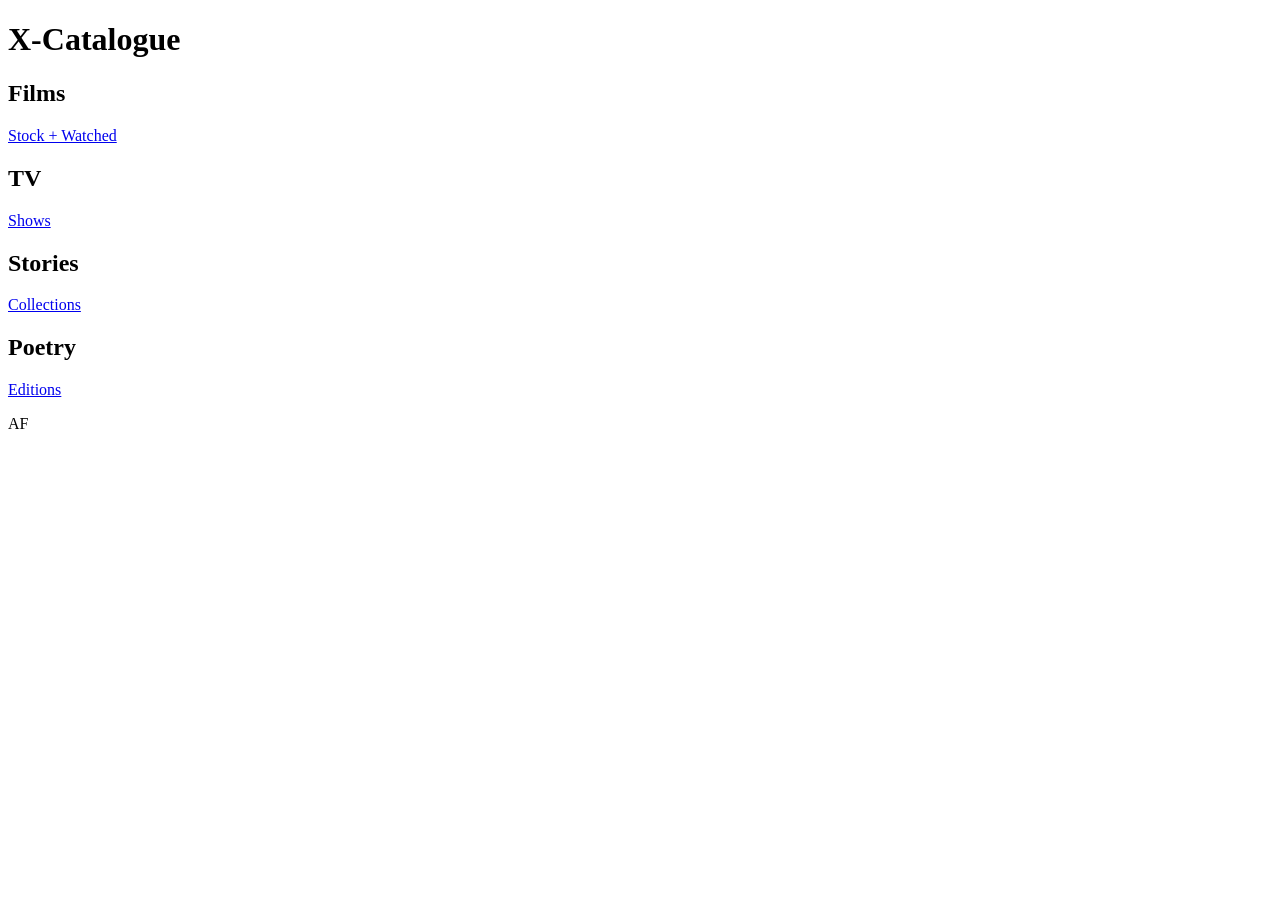
==== public/index.html @ d403e0dc "Auto-update 2026-04-12 13:19" ====
<!DOCTYPE html>
<html lang="en">
    
    <head>
        <meta charset="UTF-8">
        <meta name="viewport" 
            content="width=device-width,
            initial-scale=1.0">
        <link rel="stylesheet"
            href="css/entry.css">
        <title>XCat</title>
    </head>
    
    <body>
        <header>
            <h1>X-Catalogue</h1>
        </header>
        
        <main>
            <section class="tiles-container">
                <div class="tile">
                    <h2>Films</h2>
                    <p>
                        <a href="films.html">Stock + Watched</a>
                    </p>
                </div>
                
                <div class="tile">
                    <h2>TV</h2>
                    <p>
                        <a href="shows.html">Shows</a>
                    </p>
                </div>
                
                <div class="tile">
                    <h2>Stories</h2>
                    <p>
                        <a href="stories.html">Collections</a>
                    </p>
                </div>
                
                <div class="tile">
                    <h2>Poetry</h2>
                    <p>
                        <a href="poems.html">Editions</a>
                    </p>
                </div>
            </section>
        </main>
        
        <footer>
            <p>AF</p>
        </footer>
    </body>
    
</html>
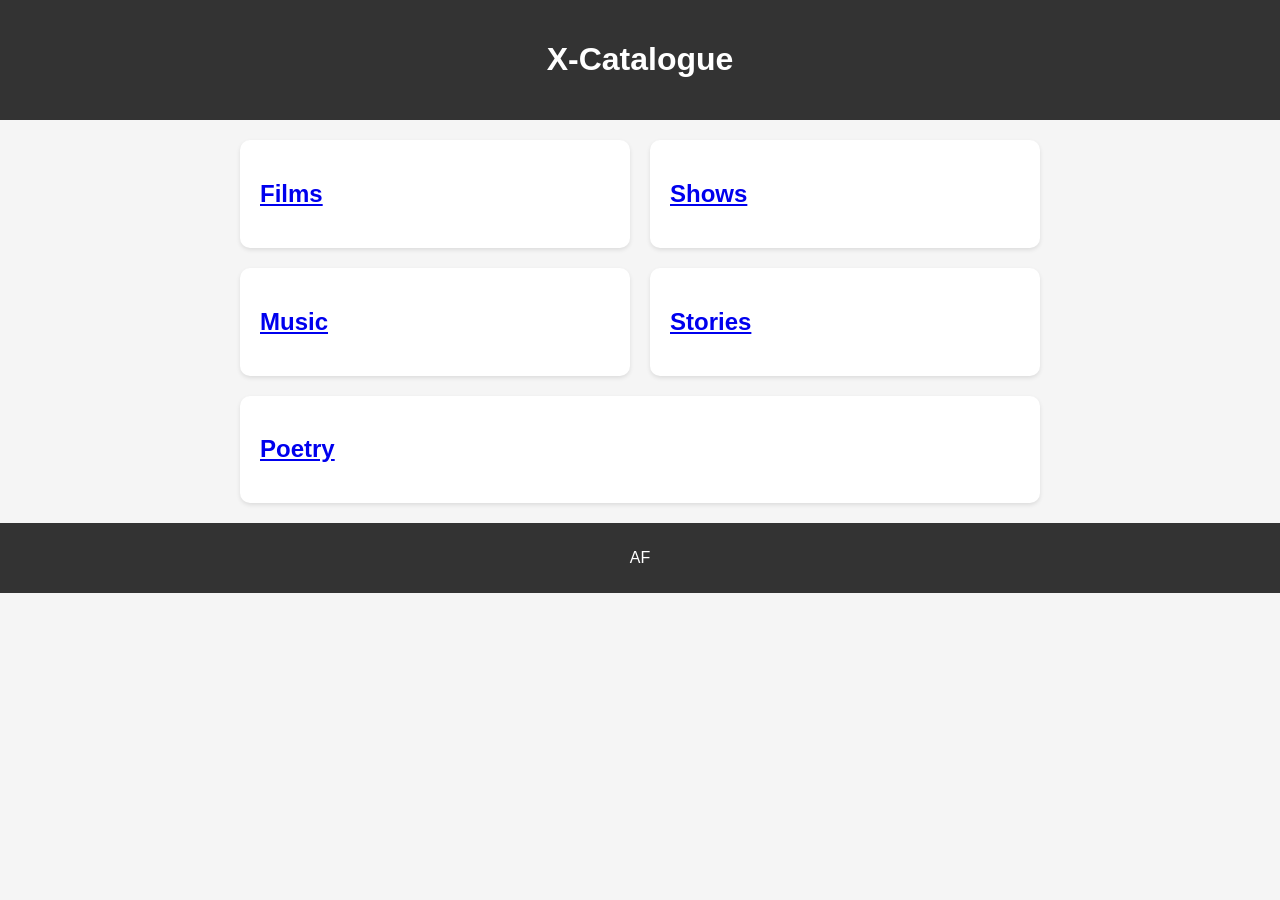
==== commit e0c13afc: "Auto-update 2026-04-12 14:12" ====
--- a/public/index.html
+++ b/public/index.html
@@ -19,31 +19,23 @@
         <main>
             <section class="tiles-container">
                 <div class="tile">
-                    <h2>Films</h2>
-                    <p>
-                        <a href="films.html">Stock + Watched</a>
-                    </p>
+                    <h2><a href="films.html">Films</a></h2>
                 </div>
                 
                 <div class="tile">
-                    <h2>TV</h2>
-                    <p>
-                        <a href="shows.html">Shows</a>
-                    </p>
+                    <h2><a href="shows.html">Shows</a></h2>
                 </div>
                 
                 <div class="tile">
-                    <h2>Stories</h2>
-                    <p>
-                        <a href="stories.html">Collections</a>
-                    </p>
+                    <h2><a href="cds-lps.html">Music</a></h2>
                 </div>
                 
                 <div class="tile">
-                    <h2>Poetry</h2>
-                    <p>
-                        <a href="poems.html">Editions</a>
-                    </p>
+                    <h2><a href="stories.html">Stories</a></h2>
+                </div>
+                
+                <div class="tile">
+                    <h2><a href="poems.html">Poetry</a></h2>
                 </div>
             </section>
         </main>
--- a/public/css/entry.css
+++ b/public/css/entry.css
@@ -0,0 +1,44 @@
+body {
+    font-family: 'Arial', sans-serif;
+    margin: 0;
+    padding: 0;
+    background-color: #f5f5f5;
+}
+
+header {
+    background-color: #333;
+    color: #fff;
+    text-align: center;
+    padding: 20px;
+}
+
+main {
+    max-width: 800px;
+    margin: 20px auto;
+}
+
+.tiles-container {
+    display: flex;
+    flex-wrap: wrap;
+    gap: 20px;
+}
+
+.tile {
+    flex: 1 0 300px;
+    background-color: #fff;
+    box-shadow: 0 2px 4px rgba(0, 0, 0, 0.1);
+    padding: 20px;
+    border-radius: 10px;
+    transition: transform 0.3s ease-in-out;
+}
+
+.tile:hover {
+    transform: scale(1.05);
+}
+
+footer {
+    background-color: #333;
+    color: #fff;
+    text-align: center;
+    padding: 10px;
+}
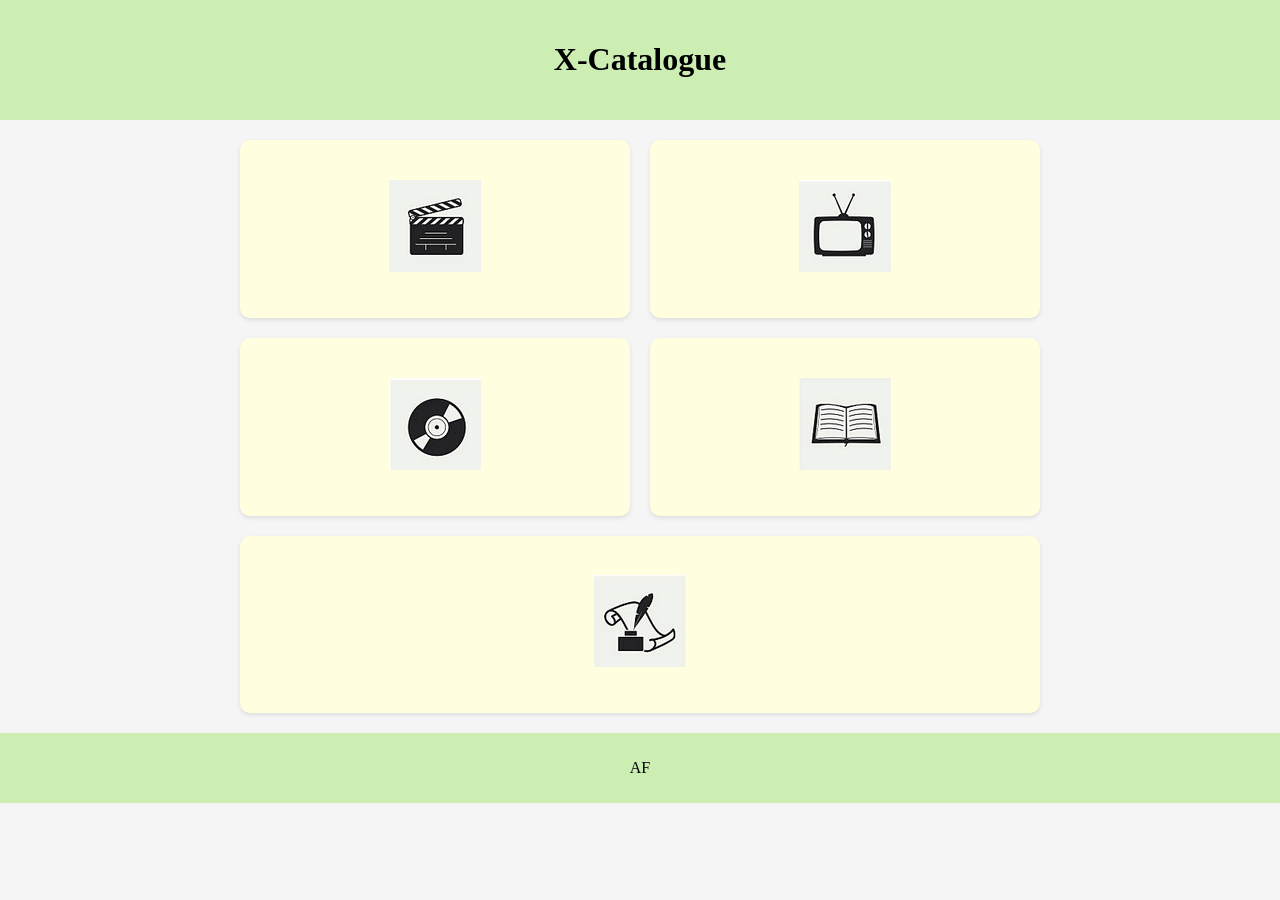
==== commit 400439bd: "Auto-update 2026-05-02 15:33" ====
--- a/public/index.html
+++ b/public/index.html
@@ -19,23 +19,23 @@
         <main>
             <section class="tiles-container">
                 <div class="tile">
-                    <h2><a href="films.html">Films</a></h2>
+                    <h2><a href="films.html"><img src="icons/cinema.png" alt="Films"></a></h2>
                 </div>
                 
                 <div class="tile">
-                    <h2><a href="shows.html">Shows</a></h2>
+                    <h2><a href="shows.html"><img src="icons/shows.png" alt="Shows"></a></h2>
                 </div>
                 
                 <div class="tile">
-                    <h2><a href="cds-lps.html">Music</a></h2>
+                    <h2><a href="cds-lps.html"><img src="icons/lps.png" alt="CDs/LPs"></a></h2>
                 </div>
                 
                 <div class="tile">
-                    <h2><a href="stories.html">Stories</a></h2>
+                    <h2><a href="stories.html"><img src="icons/stories.png" alt="Stories"></a></h2>
                 </div>
                 
                 <div class="tile">
-                    <h2><a href="poems.html">Poetry</a></h2>
+                    <h2><a href="poems.html"><img src="icons/poems.png" alt="Poems"></a></h2>
                 </div>
             </section>
         </main>
--- a/public/css/entry.css
+++ b/public/css/entry.css
@@ -1,13 +1,12 @@
 body {
-    font-family: 'Arial', sans-serif;
+    font-family: "Palatino Linotype", "Book Antiqua", Palatino, Georgia, serif;
     margin: 0;
     padding: 0;
     background-color: #f5f5f5;
 }
 
 header {
-    background-color: #333;
-    color: #fff;
+    background-color: #cceeb3;
     text-align: center;
     padding: 20px;
 }
@@ -25,7 +24,8 @@
 
 .tile {
     flex: 1 0 300px;
-    background-color: #fff;
+    background: lightyellow;
+    text-align: center;
     box-shadow: 0 2px 4px rgba(0, 0, 0, 0.1);
     padding: 20px;
     border-radius: 10px;
@@ -37,8 +37,14 @@
 }
 
 footer {
-    background-color: #333;
-    color: #fff;
+    background-color: #cceeb3;
     text-align: center;
     padding: 10px;
+}
+
+a {
+    color: #1f4d1a;
+    text-decoration: none;
+    padding: 0.5em 0.5em 0.5em 0.5em;
+    border-radius: 0.4em;
 }
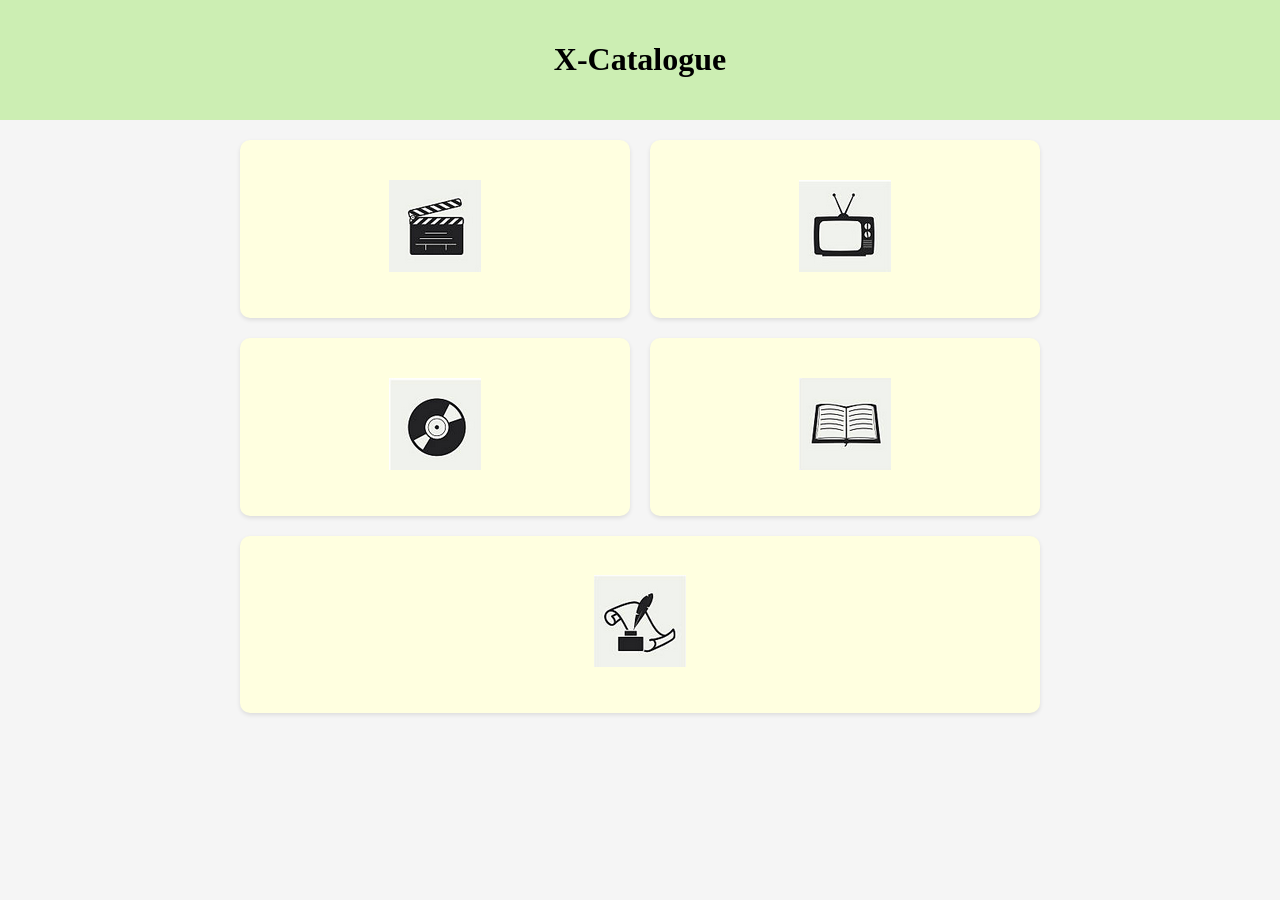
==== commit be0e710f: "Auto-update 2026-05-02 15:35" ====
--- a/public/index.html
+++ b/public/index.html
@@ -40,9 +40,9 @@
             </section>
         </main>
         
-        <footer>
+<!--        <footer>
             <p>AF</p>
-        </footer>
+        </footer>-->
     </body>
     
 </html>
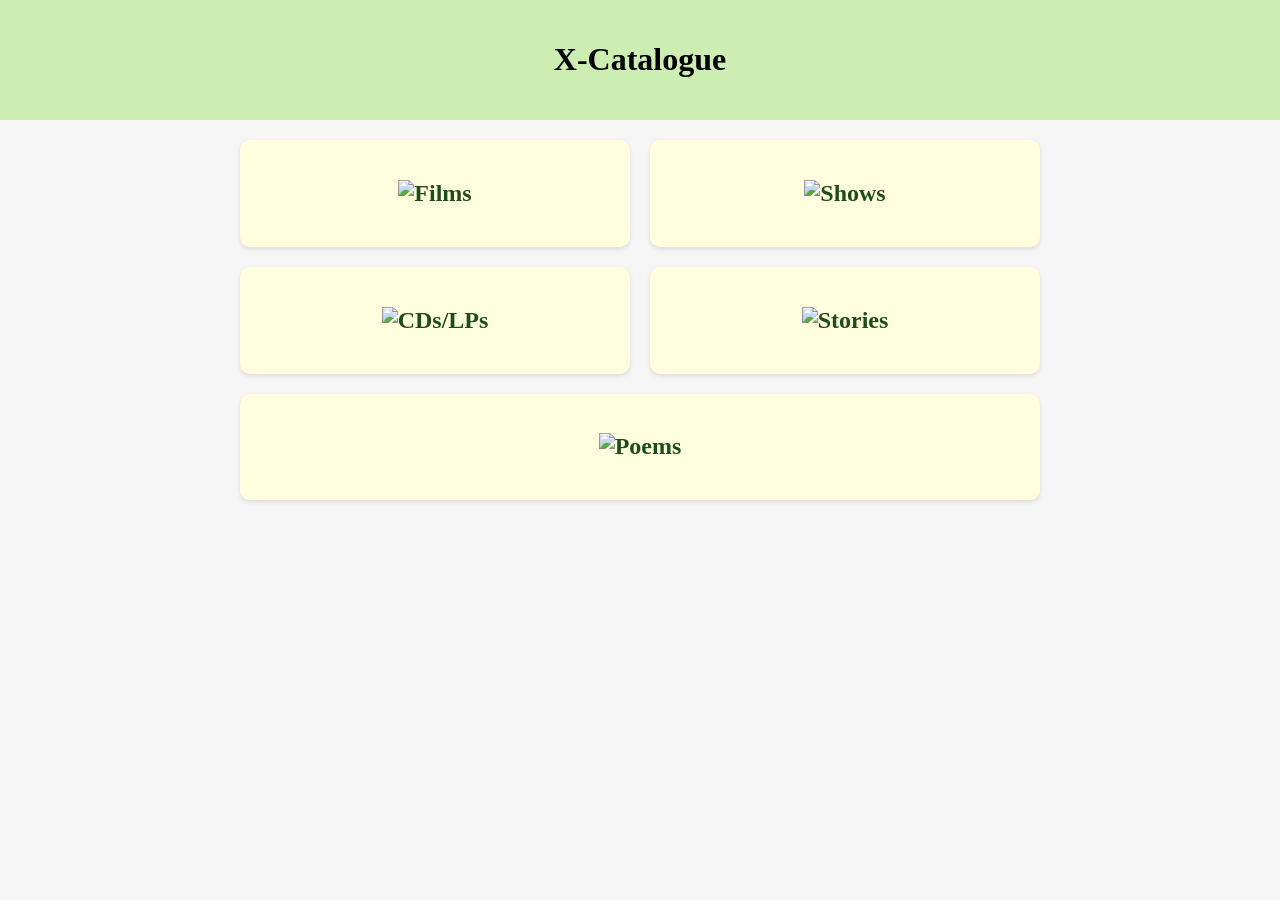
==== commit de971cef: "Auto-update 2026-05-02 15:40" ====
--- a/public/index.html
+++ b/public/index.html
@@ -19,23 +19,23 @@
         <main>
             <section class="tiles-container">
                 <div class="tile">
-                    <h2><a href="films.html"><img src="icons/cinema.png" alt="Films"></a></h2>
+                    <h2><a href="films.html"><img src="icons/cinema-1.png.png" alt="Films"></a></h2>
                 </div>
                 
                 <div class="tile">
-                    <h2><a href="shows.html"><img src="icons/shows.png" alt="Shows"></a></h2>
+                    <h2><a href="shows.html"><img src="icons/shows-1.png.png" alt="Shows"></a></h2>
                 </div>
                 
                 <div class="tile">
-                    <h2><a href="cds-lps.html"><img src="icons/lps.png" alt="CDs/LPs"></a></h2>
+                    <h2><a href="cds-lps.html"><img src="icons/lps-1.png.png" alt="CDs/LPs"></a></h2>
                 </div>
                 
                 <div class="tile">
-                    <h2><a href="stories.html"><img src="icons/stories.png" alt="Stories"></a></h2>
+                    <h2><a href="stories.html"><img src="icons/stories-1.png.png" alt="Stories"></a></h2>
                 </div>
                 
                 <div class="tile">
-                    <h2><a href="poems.html"><img src="icons/poems.png" alt="Poems"></a></h2>
+                    <h2><a href="poems.html"><img src="icons/poems-1.png.png" alt="Poems"></a></h2>
                 </div>
             </section>
         </main>
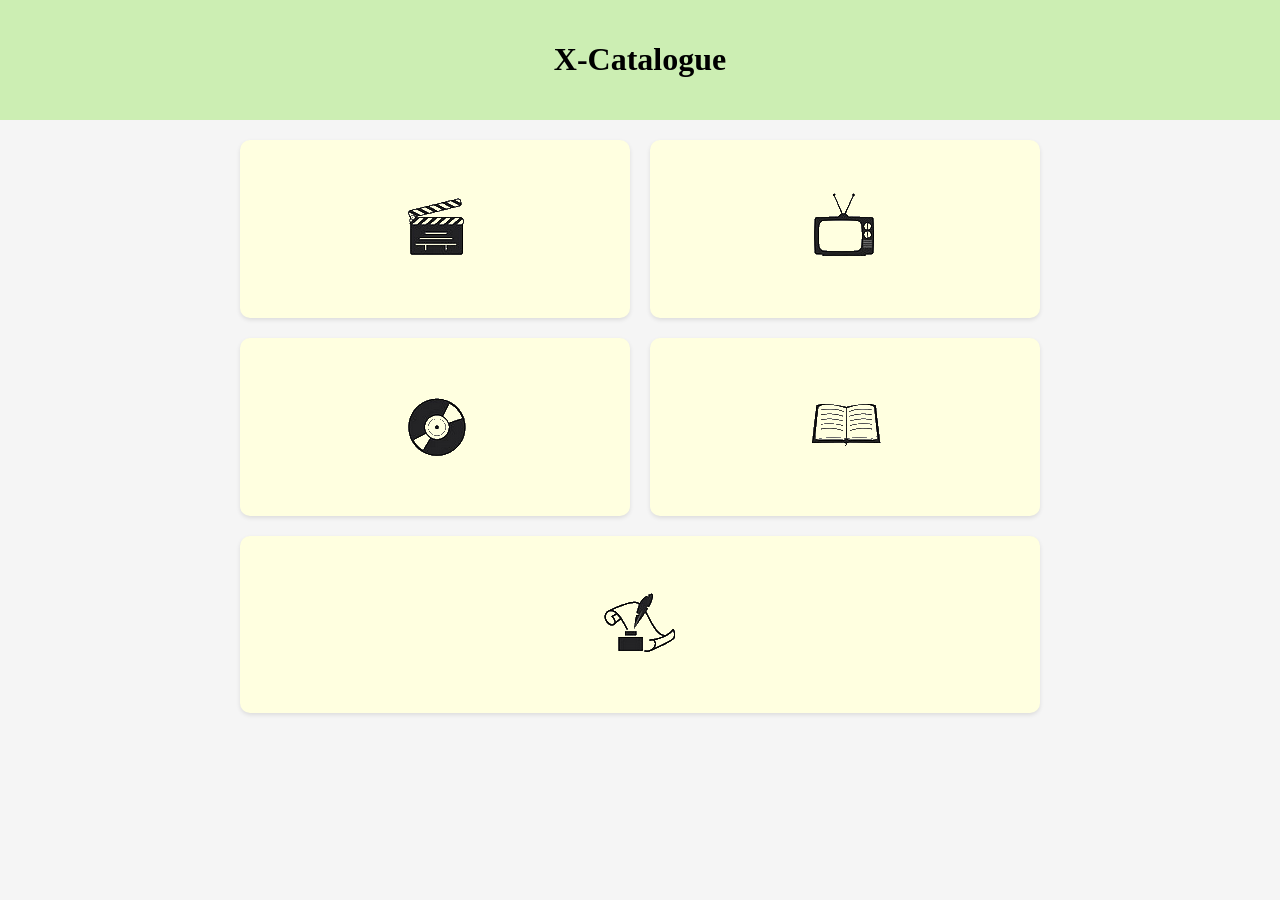
==== commit 285b191b: "Auto-update 2026-05-02 15:41" ====
--- a/public/index.html
+++ b/public/index.html
@@ -19,23 +19,23 @@
         <main>
             <section class="tiles-container">
                 <div class="tile">
-                    <h2><a href="films.html"><img src="icons/cinema-1.png.png" alt="Films"></a></h2>
+                    <h2><a href="films.html"><img src="icons/cinema-1.png" alt="Films"></a></h2>
                 </div>
                 
                 <div class="tile">
-                    <h2><a href="shows.html"><img src="icons/shows-1.png.png" alt="Shows"></a></h2>
+                    <h2><a href="shows.html"><img src="icons/shows-1.png" alt="Shows"></a></h2>
                 </div>
                 
                 <div class="tile">
-                    <h2><a href="cds-lps.html"><img src="icons/lps-1.png.png" alt="CDs/LPs"></a></h2>
+                    <h2><a href="cds-lps.html"><img src="icons/lps-1.png" alt="CDs/LPs"></a></h2>
                 </div>
                 
                 <div class="tile">
-                    <h2><a href="stories.html"><img src="icons/stories-1.png.png" alt="Stories"></a></h2>
+                    <h2><a href="stories.html"><img src="icons/stories-1.png" alt="Stories"></a></h2>
                 </div>
                 
                 <div class="tile">
-                    <h2><a href="poems.html"><img src="icons/poems-1.png.png" alt="Poems"></a></h2>
+                    <h2><a href="poems.html"><img src="icons/poems-1.png" alt="Poems"></a></h2>
                 </div>
             </section>
         </main>
